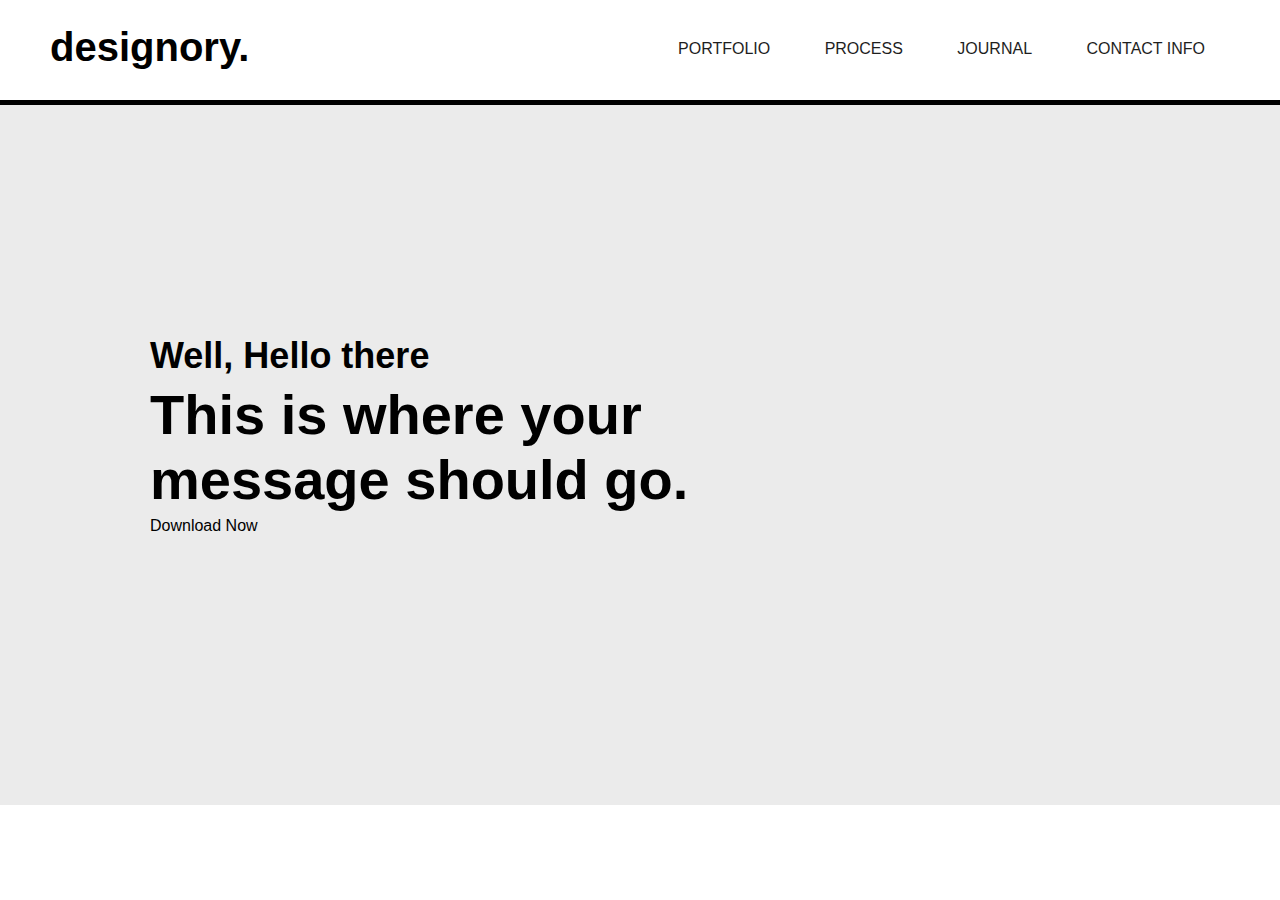
==== index.html @ 2b51ba3c "added styling to header text in hero image" ====
<!DOCTYPE html>
<!-- HTML5 Hello world by kirupa - http://www.kirupa.com/html5/getting_your_feet_wet_html5_pg1.htm -->
<html lang="en-us">

<head>
<meta charset="utf-8">
<title>The Designory Homework</title>
<link href='css/main.css' rel='stylesheet'>
</head>

<body>
	<!-- START NAVBAR -->
	<div class='navbar'>
		<div id='logotype'>
			designory.
		</div>
		<div id='navlinks_container'>
			<a href='#'>Portfolio</a>
			<a href='#'>Process</a>
			<a href='#'>Journal</a>
			<a href='#'>Contact Info</a>
		</div>
	</div>
	<!-- END NAVBAR -->
	<!-- START HERO IMAGE -->
	<div class='hero_image'>
		<div id='header_text'>
			<h2>Well, Hello there</h2>
			<h1>This is where your message should go.</h1>
			<div>Download Now</div>
		</div>
	</div>
	<!-- END HERO IMAGE -->

</body>
</html>
---- css/main.css ----
body{
    margin: 0px;
    font-family: 'Helvetica', 'Arial', sans-serif;
}

/** DIV STYLING **/

.navbar{
    height: 100px;
    border-bottom: thick black solid;
}

#logotype{
    float: left;
    font-weight: bold;
    font-size: 250%;
    padding-left: 50px; padding-top:25px;
}

#navlinks_container{
    float:right;
    padding-right: 50px; padding-top: 40px;
    text-transform: uppercase;
}

#navlinks_container a{
    text-decoration: none;
    color: #1e1e1e;
    padding-left: 25px; padding-right:25px;
}

.hero_image{
    height:700px;
    background-color: #EBEBEB;
}

#header_text{
    padding-top: 200px;
    padding-left:150px;
    max-width: 600px;
}

#header_text h1{
    font-size: 350%;
    margin-top: 5px; margin-bottom: 5px;
}

#header_text h2{
    font-size: 225%;
    margin-bottom: 0px;
}

/** END DIV STYLING **/
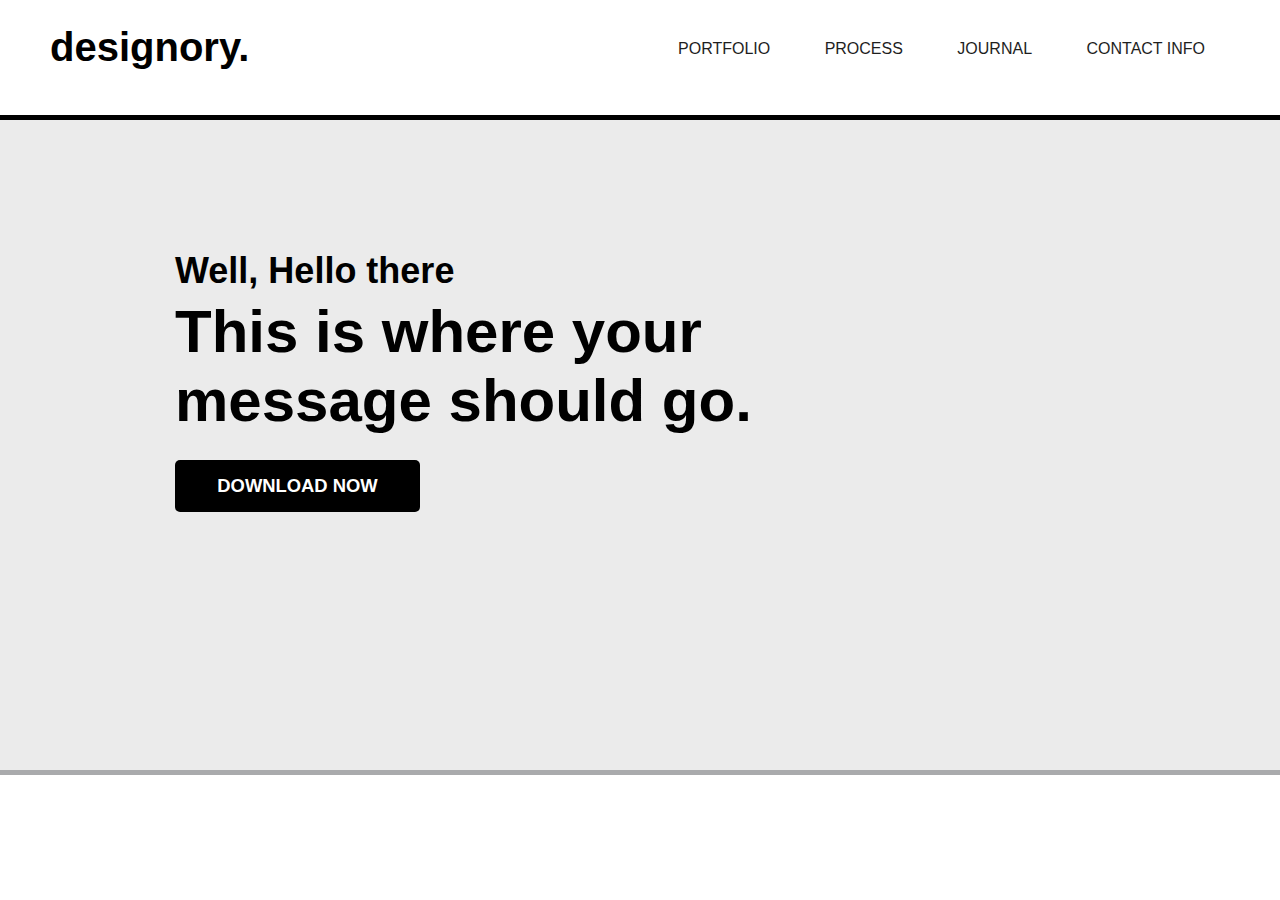
==== commit b554bf97: "small tweaks to div sizes, padding, and font sizes" ====
--- a/index.html
+++ b/index.html
@@ -27,7 +27,7 @@
 		<div id='header_text'>
 			<h2>Well, Hello there</h2>
 			<h1>This is where your message should go.</h1>
-			<div>Download Now</div>
+			<div class='button'>Download Now</div>
 		</div>
 	</div>
 	<!-- END HERO IMAGE -->
--- a/css/main.css
+++ b/css/main.css
@@ -6,7 +6,7 @@
 /** DIV STYLING **/
 
 .navbar{
-    height: 100px;
+    height: 115px;
     border-bottom: thick black solid;
 }
 
@@ -30,19 +30,21 @@
 }
 
 .hero_image{
-    height:700px;
+    height:650px;
     background-color: #EBEBEB;
+    border-bottom: thick solid 	#A9AAAC;
 }
 
 #header_text{
-    padding-top: 200px;
-    padding-left:150px;
+    padding-top: 100px;
+    padding-left:175px;
     max-width: 600px;
 }
 
 #header_text h1{
-    font-size: 350%;
+    font-size: 375%;
     margin-top: 5px; margin-bottom: 5px;
+    font-weight: bold;
 }
 
 #header_text h2{
@@ -50,4 +52,18 @@
     margin-bottom: 0px;
 }
 
+.button{
+    background-color: black;
+    color: white;
+    width: 225px;
+    text-align: center;
+    margin-top: 25px;
+    border-radius: 5px;
+    padding-left: 10px; padding-right:10px;
+    padding-top: 15px; padding-bottom:15px;
+    text-transform: uppercase;
+    font-size: 115%;
+    font-weight: bold;
+}
+
 /** END DIV STYLING **/
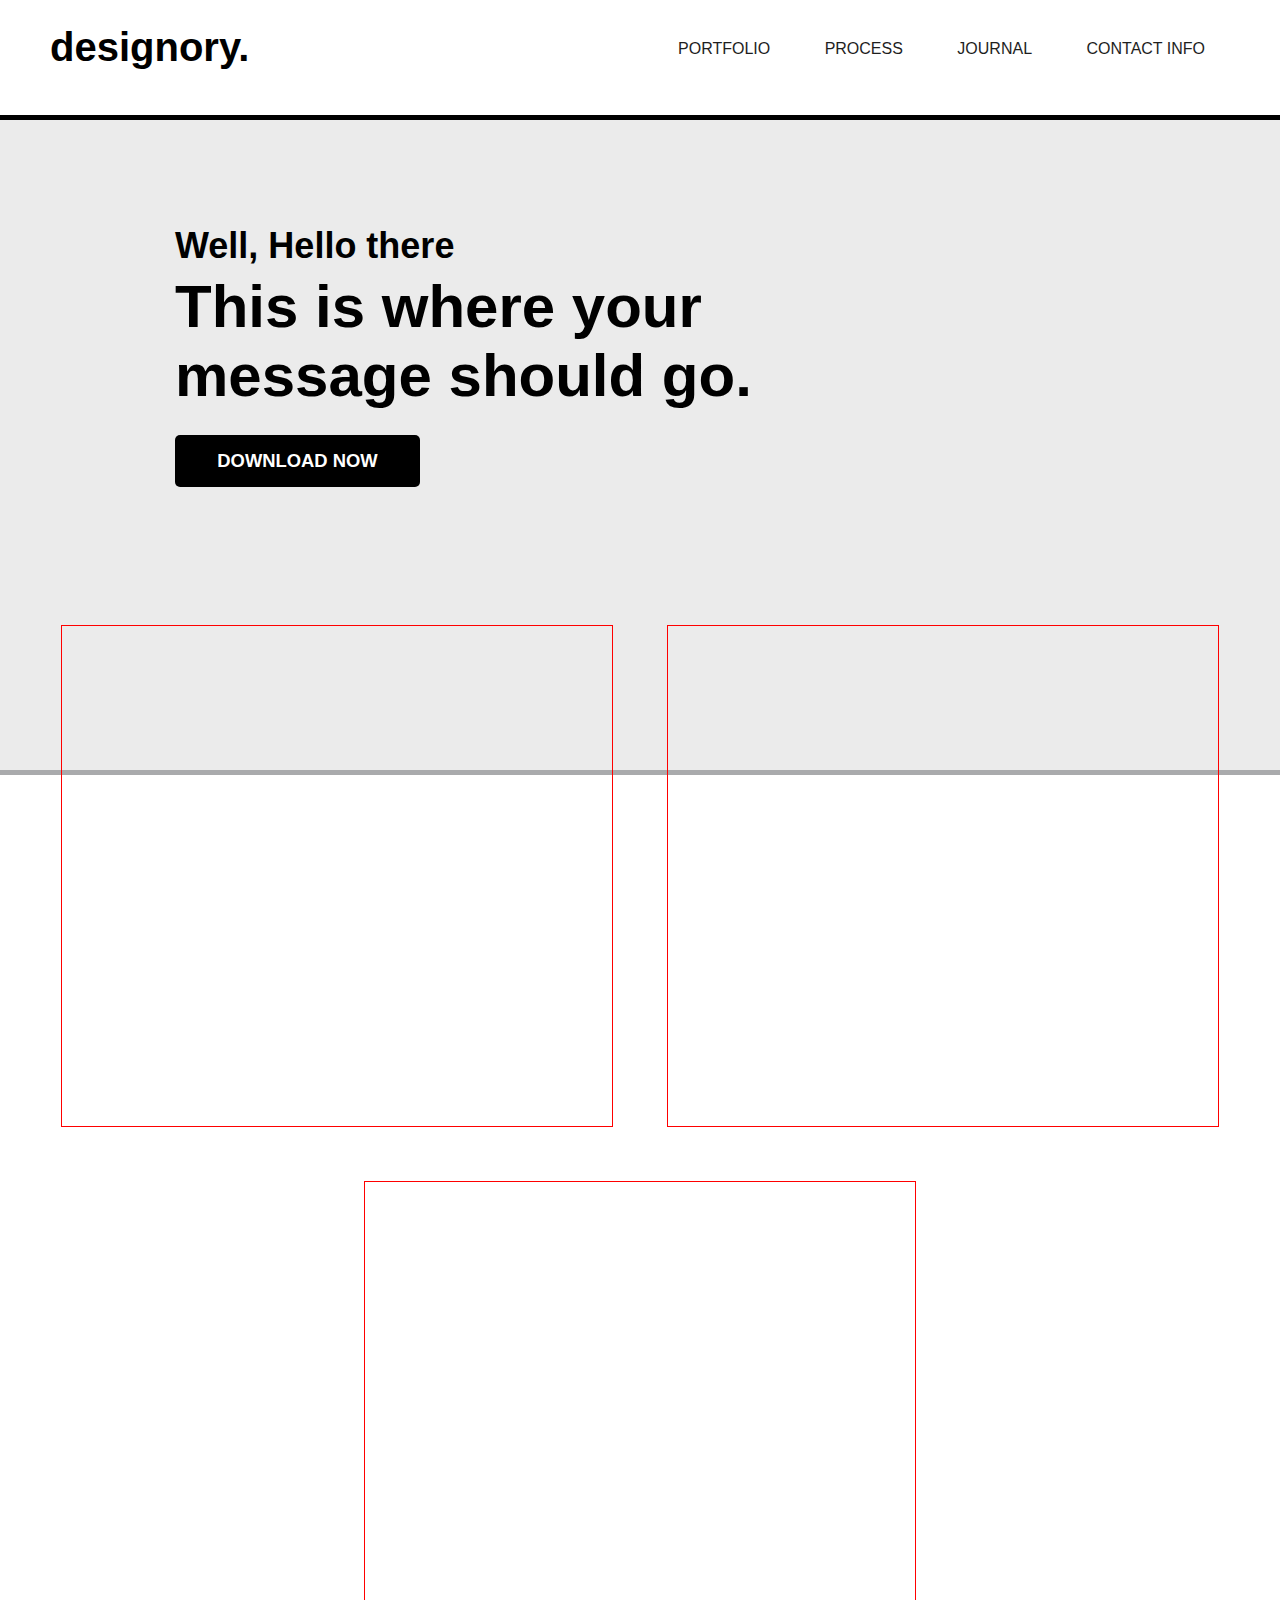
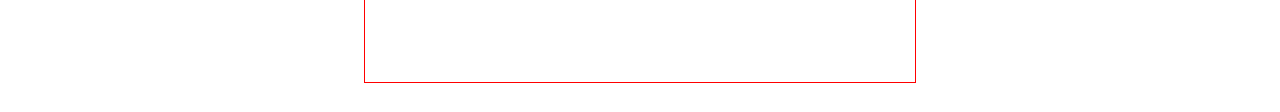
==== commit dd4bfc61: "added articles container and individual article divs, style and positioned on page" ====
--- a/index.html
+++ b/index.html
@@ -31,6 +31,21 @@
 		</div>
 	</div>
 	<!-- END HERO IMAGE -->
+	<!-- START ARTICLES -->
+	
+	<div class='articles_container'>
+		<div class='article'>
+			
+		</div>
+		<div class='article'>
+			
+		</div>
+		<div class='article'>
+			
+		</div>
+	</div>
+	
+	<!-- END ARTICLES -->
 
 </body>
 </html>
--- a/css/main.css
+++ b/css/main.css
@@ -3,6 +3,11 @@
     font-family: 'Helvetica', 'Arial', sans-serif;
 }
 
+/** 
+*{
+    border:thin red solid;
+}
+**/
 /** DIV STYLING **/
 
 .navbar{
@@ -10,24 +15,24 @@
     border-bottom: thick black solid;
 }
 
-#logotype{
-    float: left;
-    font-weight: bold;
-    font-size: 250%;
-    padding-left: 50px; padding-top:25px;
-}
-
-#navlinks_container{
-    float:right;
-    padding-right: 50px; padding-top: 40px;
-    text-transform: uppercase;
-}
-
-#navlinks_container a{
-    text-decoration: none;
-    color: #1e1e1e;
-    padding-left: 25px; padding-right:25px;
-}
+    #logotype{
+        float: left;
+        font-weight: bold;
+        font-size: 250%;
+        padding-left: 50px; padding-top:25px;
+    }
+    
+    #navlinks_container{
+        float:right;
+        padding-right: 50px; padding-top: 40px;
+        text-transform: uppercase;
+    }
+    
+    #navlinks_container a{
+        text-decoration: none;
+        color: #1e1e1e;
+        padding-left: 25px; padding-right:25px;
+    }
 
 .hero_image{
     height:650px;
@@ -35,35 +40,50 @@
     border-bottom: thick solid 	#A9AAAC;
 }
 
-#header_text{
-    padding-top: 100px;
-    padding-left:175px;
-    max-width: 600px;
+    #header_text{
+        padding-top: 75px;
+        padding-left:175px;
+        max-width: 600px;
+    }
+    
+    #header_text h1{
+        font-size: 375%;
+        margin-top: 5px; margin-bottom: 5px;
+        font-weight: bold;
+    }
+    
+    #header_text h2{
+        font-size: 225%;
+        margin-bottom: 0px;
+    }
+    
+    .button{
+        background-color: black;
+        color: white;
+        width: 225px;
+        text-align: center;
+        margin-top: 25px;
+        border-radius: 5px;
+        padding-left: 10px; padding-right:10px;
+        padding-top: 15px; padding-bottom:15px;
+        text-transform: uppercase;
+        font-size: 115%;
+        font-weight: bold;
+    }
+    
+.articles_container{
+    height: 500px;
+    position: absolute;
+    top: 600px;
+    width: 100%;
+    text-align: center;
 }
 
-#header_text h1{
-    font-size: 375%;
-    margin-top: 5px; margin-bottom: 5px;
-    font-weight: bold;
-}
-
-#header_text h2{
-    font-size: 225%;
-    margin-bottom: 0px;
-}
-
-.button{
-    background-color: black;
-    color: white;
-    width: 225px;
-    text-align: center;
-    margin-top: 25px;
-    border-radius: 5px;
-    padding-left: 10px; padding-right:10px;
-    padding-top: 15px; padding-bottom:15px;
-    text-transform: uppercase;
-    font-size: 115%;
-    font-weight: bold;
-}
-
+    .article{
+        height: 500px;
+        border:solid thin red;
+        width: 550px;
+        margin: 25px;
+        display: inline-block;
+    }
 /** END DIV STYLING **/
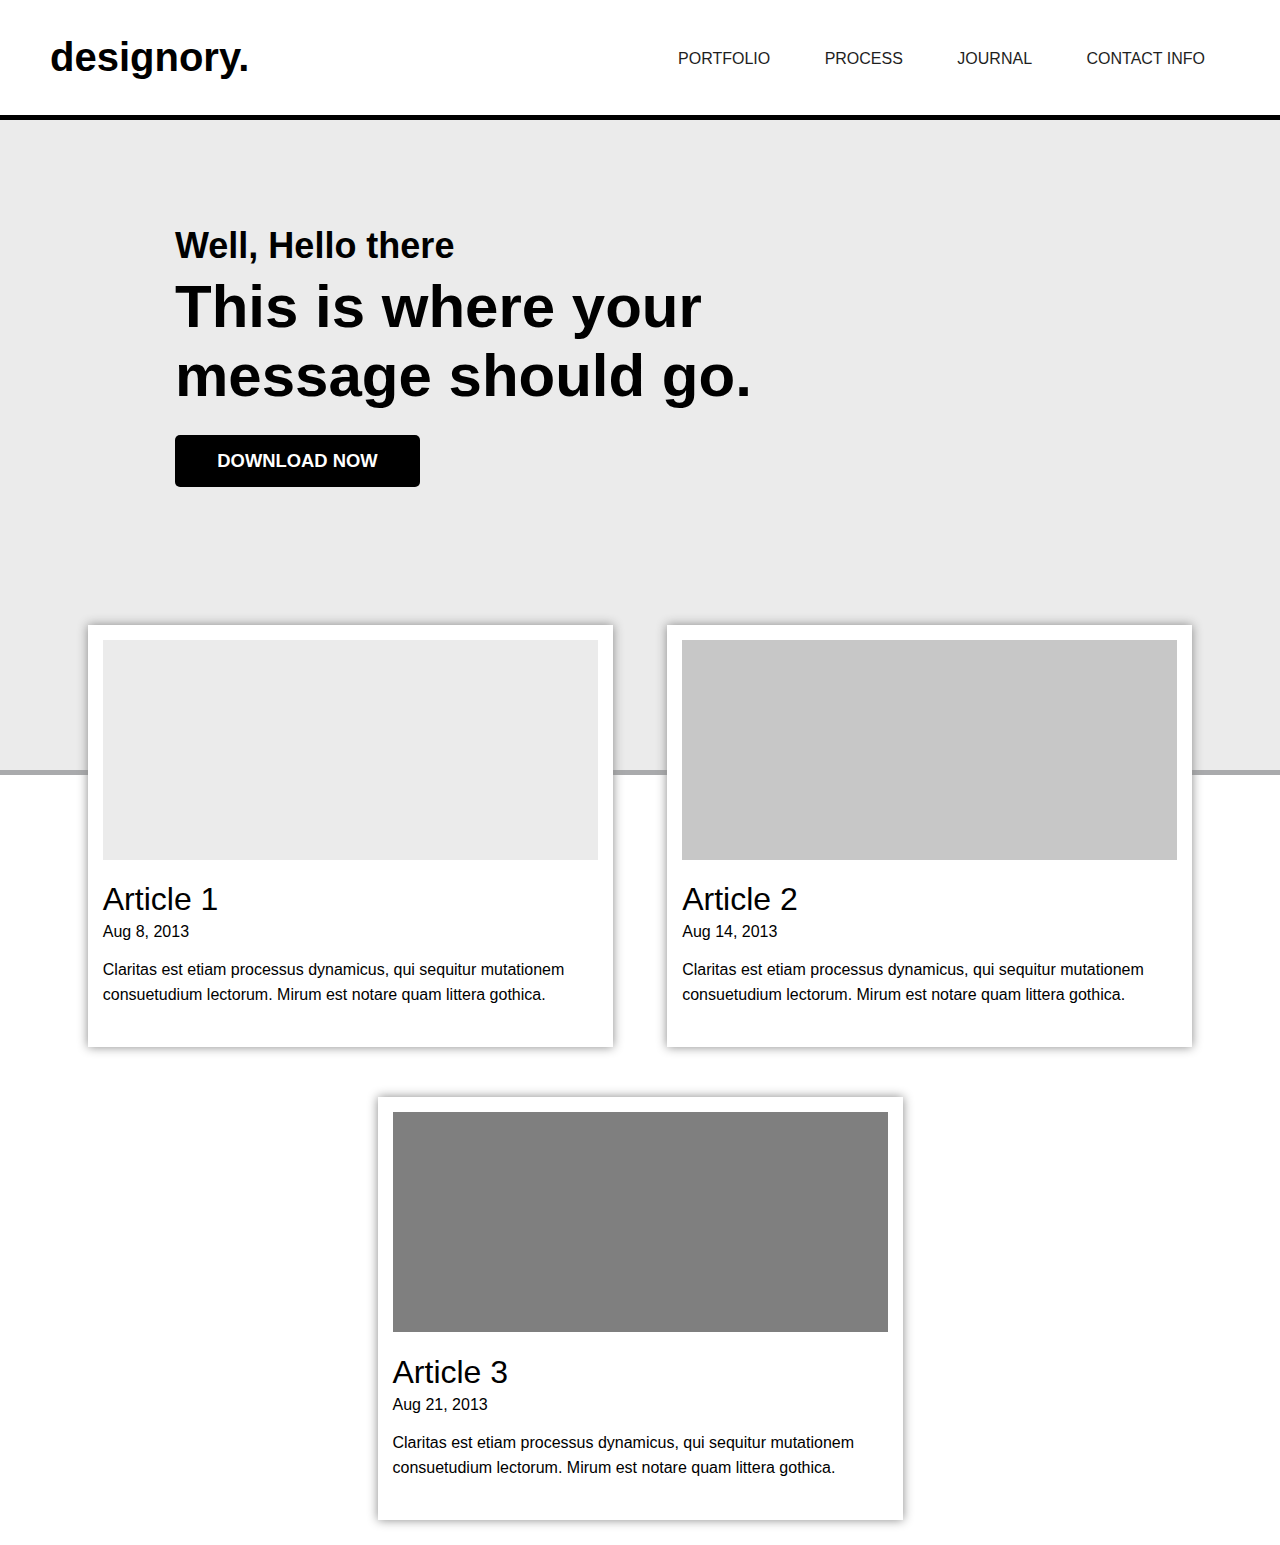
==== commit b2609d90: "added content to articles, added styling for content.  modified article vertical-align property" ====
--- a/index.html
+++ b/index.html
@@ -35,13 +35,43 @@
 	
 	<div class='articles_container'>
 		<div class='article'>
-			
+			<div id='article_image1'>
+			</div>
+			<div class='article_content'>
+				<h1>Article 1</h1>
+				<h2>Aug 8, 2013</h2>
+				<p>
+					Claritas est etiam processus dynamicus, qui
+					sequitur mutationem consuetudium lectorum.  
+					Mirum est notare quam littera gothica.
+				</p>
+			</div>
 		</div>
 		<div class='article'>
-			
+			<div id='article_image2'>
+			</div>
+			<div class='article_content'>
+				<h1>Article 2</h1>
+				<h2>Aug 14, 2013</h2>
+				<p>
+					Claritas est etiam processus dynamicus, qui
+					sequitur mutationem consuetudium lectorum.  
+					Mirum est notare quam littera gothica.
+				</p>
+			</div>
 		</div>
 		<div class='article'>
-			
+			<div id='article_image3'>
+			</div>
+			<div class='article_content'>
+				<h1>Article 3</h1>
+				<h2>Aug 21, 2013</h2>
+				<p>
+					Claritas est etiam processus dynamicus, qui
+					sequitur mutationem consuetudium lectorum.  
+					Mirum est notare quam littera gothica.
+				</p>
+			</div>
 		</div>
 	</div>
 	
--- a/css/main.css
+++ b/css/main.css
@@ -19,12 +19,12 @@
         float: left;
         font-weight: bold;
         font-size: 250%;
-        padding-left: 50px; padding-top:25px;
+        padding-left: 50px; padding-top:35px;
     }
     
     #navlinks_container{
         float:right;
-        padding-right: 50px; padding-top: 40px;
+        padding-right: 50px; padding-top: 50px;
         text-transform: uppercase;
     }
     
@@ -80,10 +80,54 @@
 }
 
     .article{
-        height: 500px;
-        border:solid thin red;
-        width: 550px;
+        width: 525px;
         margin: 25px;
         display: inline-block;
+        background-color: white;
+        box-shadow: 0px 0px 10px #888888;
+        text-align: left;
+        vertical-align:top;
     }
+    
+    #article_image1{
+        height: 220px;
+        margin: 15px;
+        background-color: #EBEBEB;
+    }
+    
+    #article_image2{
+        height: 220px;
+        margin: 15px;
+        background-color: #C7C7C7;
+    }
+    
+    #article_image3{
+        height: 220px;
+        margin: 15px;
+        background-color: #7F7F7F;
+    }
+    
+    .article_content{
+        margin: 15px;
+        margin-bottom: 40px;
+        margin-right: 25px;
+        font-family: 'Arial', sans-serif;
+    }
+    
+    .article_content h1{
+        font-weight: normal;
+        margin-bottom: 5px;
+    }
+    
+    .article_content h2{
+        font-weight: normal;
+        margin-top: 0px;
+        font-size: 100%;
+    }
+    
+    .article_content p{
+        font-weight: normal;
+        line-height: 25px;
+    }
+    
 /** END DIV STYLING **/
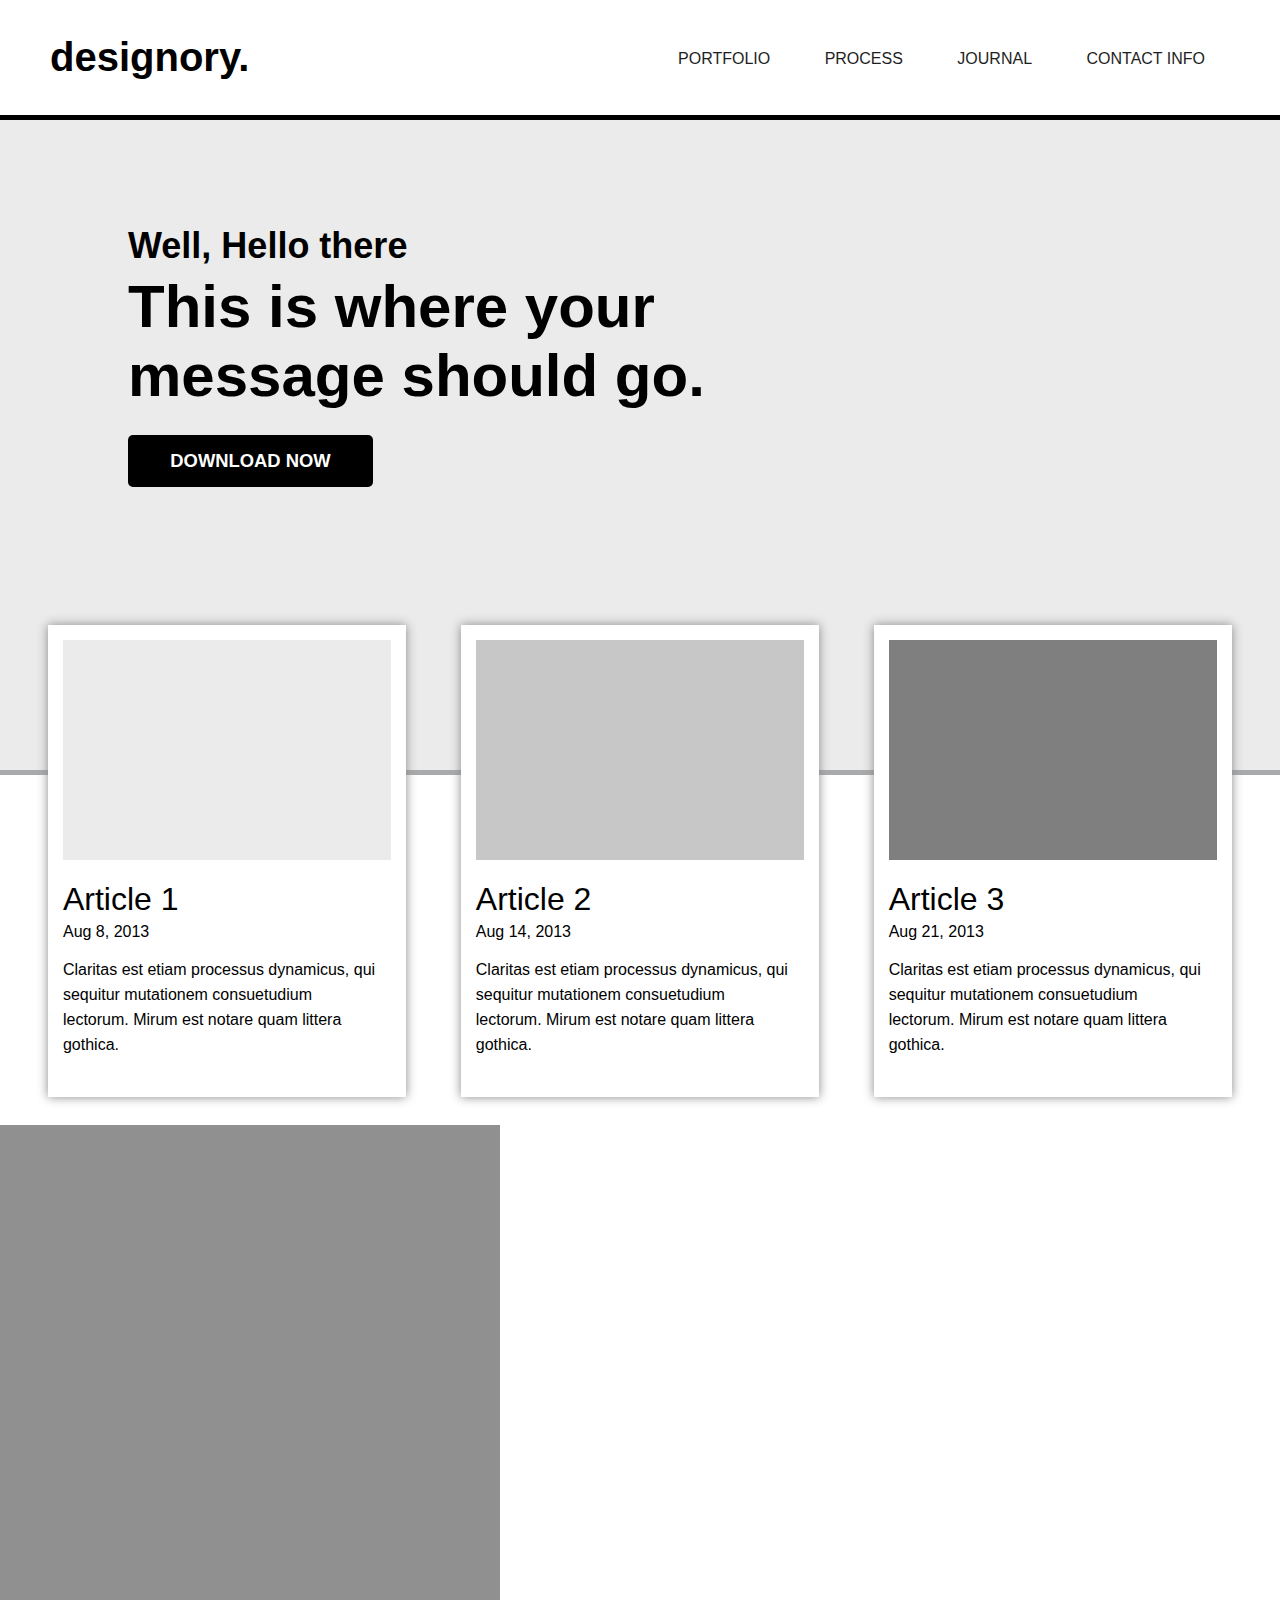
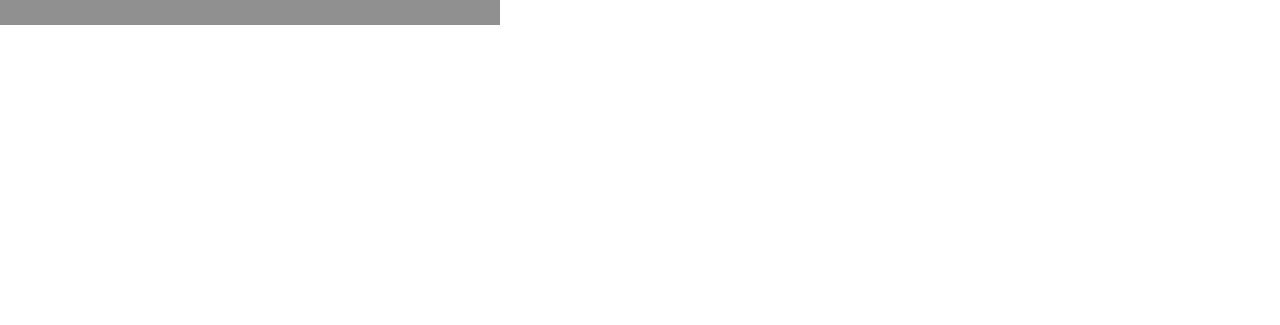
==== commit b343efe0: "starting to build out main content divs, improved responsiveness in header text and in article conta" ====
--- a/index.html
+++ b/index.html
@@ -74,8 +74,14 @@
 			</div>
 		</div>
 	</div>
+	<!-- END ARTICLES -->
+	<!-- START MAIN CONTENT -->
 	
-	<!-- END ARTICLES -->
+	<div class='main_content_container'>
+		<div class='main_content_photo'></div>
+	</div>
+	
+	<!-- END MAIN CONTENT -->
 
 </body>
 </html>
--- a/css/main.css
+++ b/css/main.css
@@ -42,7 +42,7 @@
 
     #header_text{
         padding-top: 75px;
-        padding-left:175px;
+        padding-left:10vw;
         max-width: 600px;
     }
     
@@ -72,7 +72,6 @@
     }
     
 .articles_container{
-    height: 500px;
     position: absolute;
     top: 600px;
     width: 100%;
@@ -80,7 +79,7 @@
 }
 
     .article{
-        width: 525px;
+        width: 28%;
         margin: 25px;
         display: inline-block;
         background-color: white;
@@ -130,4 +129,20 @@
         line-height: 25px;
     }
     
+.main_content_container{
+    height: 800px;
+    padding-top: 350px;
+    text-align: center;
+}
+
+    .main_content_photo{
+        background-color: #909090;
+        height: 500px;
+        width:500px
+    }
+    
+    .main_content{
+        
+    }
+    
 /** END DIV STYLING **/
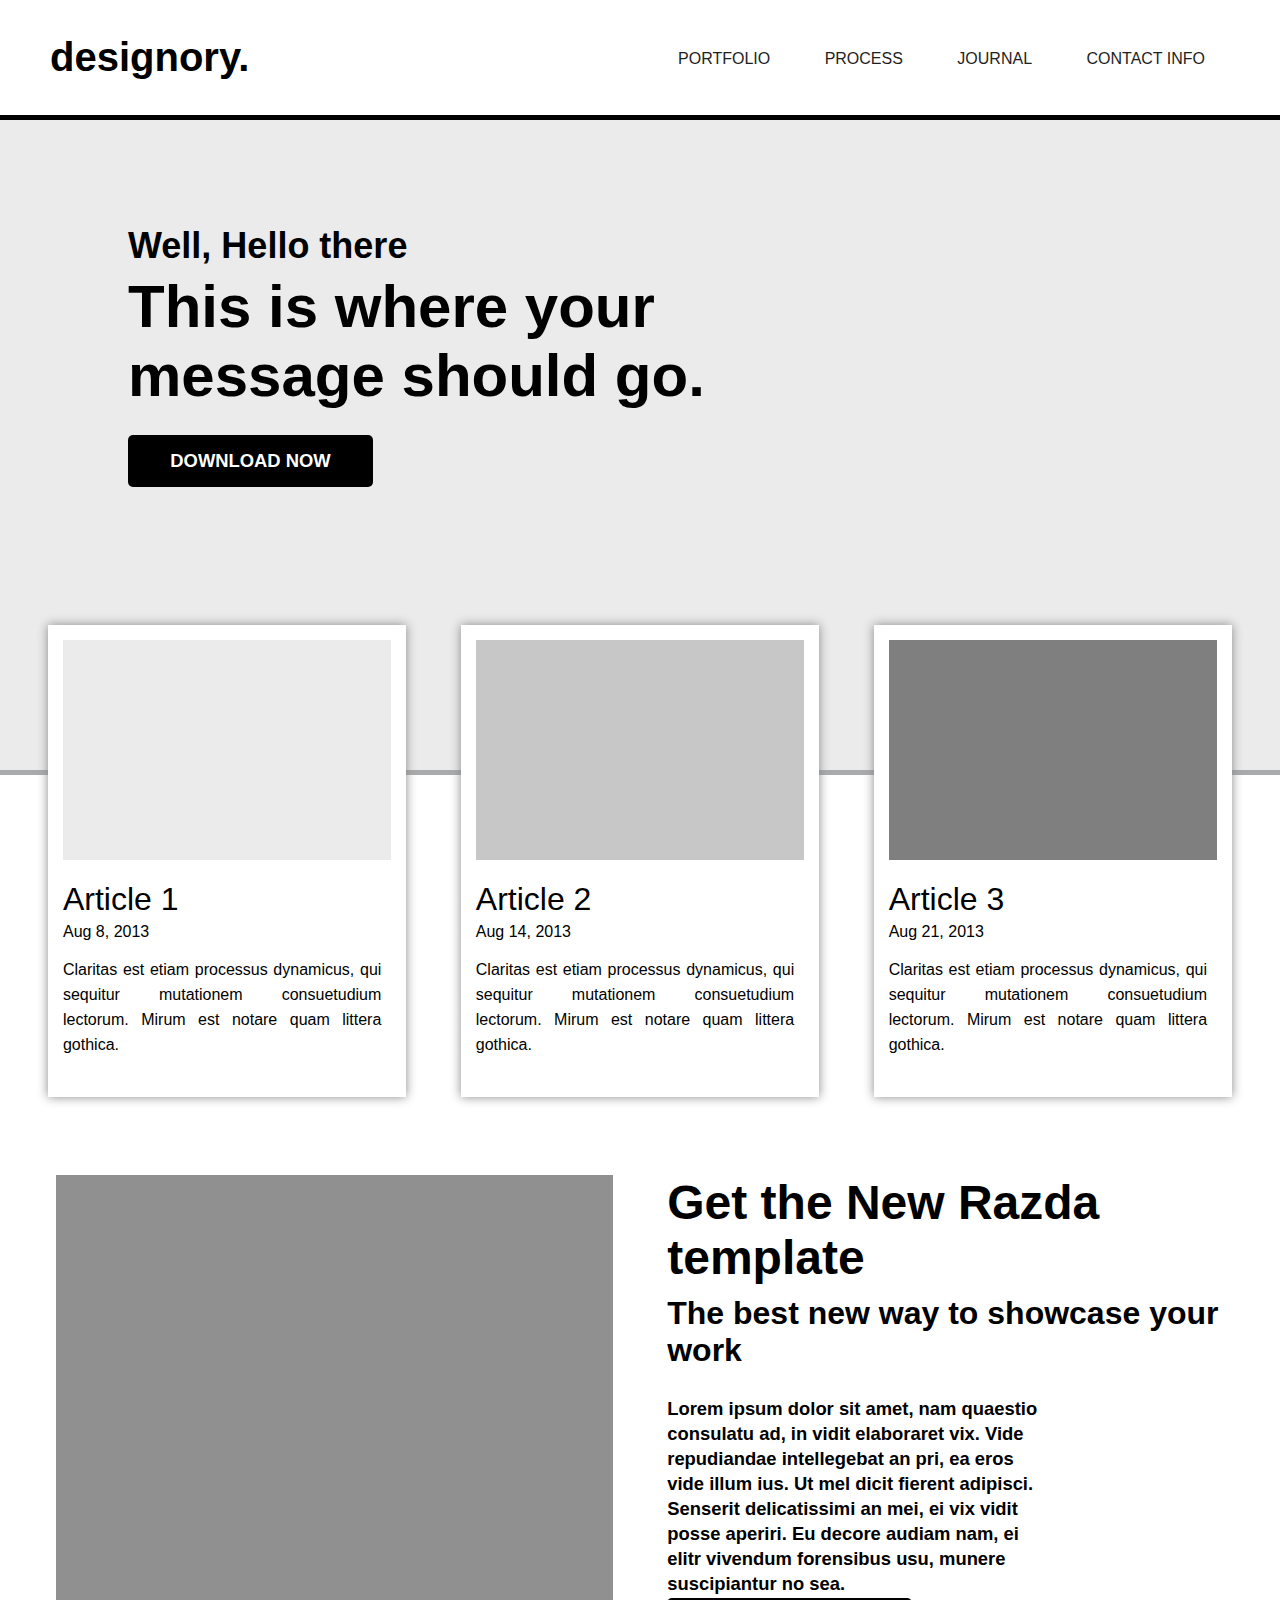
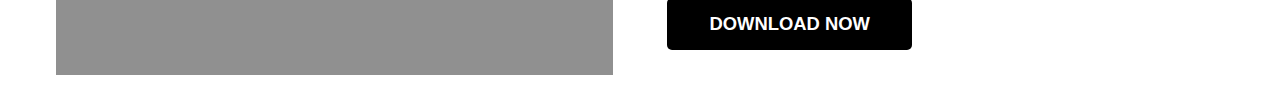
==== commit cadacffc: "added content to main content div, styled and positioned text" ====
--- a/index.html
+++ b/index.html
@@ -79,6 +79,18 @@
 	
 	<div class='main_content_container'>
 		<div class='main_content_photo'></div>
+		<div class='main_content'>
+			<h1>Get the New Razda template</h1>
+			<h2>The best new way to showcase your work</h2>
+			<p>
+			Lorem ipsum dolor sit amet, nam quaestio consulatu ad, in vidit elaboraret 
+			vix. Vide repudiandae intellegebat an pri, ea eros vide illum ius. 
+			Ut mel dicit fierent adipisci. Senserit delicatissimi an mei, ei vix 
+			vidit posse aperiri. Eu decore audiam nam, ei elitr vivendum forensibus 
+			usu, munere suscipiantur no sea.
+			</p>
+			<div class='button'>Download Now</div>
+		</div>
 	</div>
 	
 	<!-- END MAIN CONTENT -->
--- a/css/main.css
+++ b/css/main.css
@@ -111,6 +111,7 @@
         margin-bottom: 40px;
         margin-right: 25px;
         font-family: 'Arial', sans-serif;
+        text-align: justify;
     }
     
     .article_content h1{
@@ -130,19 +131,51 @@
     }
     
 .main_content_container{
-    height: 800px;
-    padding-top: 350px;
+    padding-top: 375px;
     text-align: center;
+    width: 100%;
 }
 
     .main_content_photo{
         background-color: #909090;
         height: 500px;
-        width:500px
+        display: inline-block;
+        margin: 25px;
+        width: 43.5vw;
+        vertical-align: top;
     }
     
     .main_content{
-        
+        height: 500px;
+        display: inline-block;
+        margin: 25px;
+        width: 43.5vw;
+        vertical-align: top;
+        text-align: left;
+        position: relative;
+    }
+    
+    .main_content h1{
+        font-size: 300%;
+        margin-top: 0px; margin-bottom: 0px;
+    }
+    
+    .main_content h2{
+        font-size: 200%;
+        margin-top: 10px; 
+    }
+    
+    .main_content p{
+        line-height: 25px;
+        font-size: 115%;
+        font-weight: bold;
+        width: 30vw;
+    }
+    
+    .main_content .button{
+        vertical-align: bottom;
+        position: absolute;
+        bottom: 25px;
     }
     
 /** END DIV STYLING **/
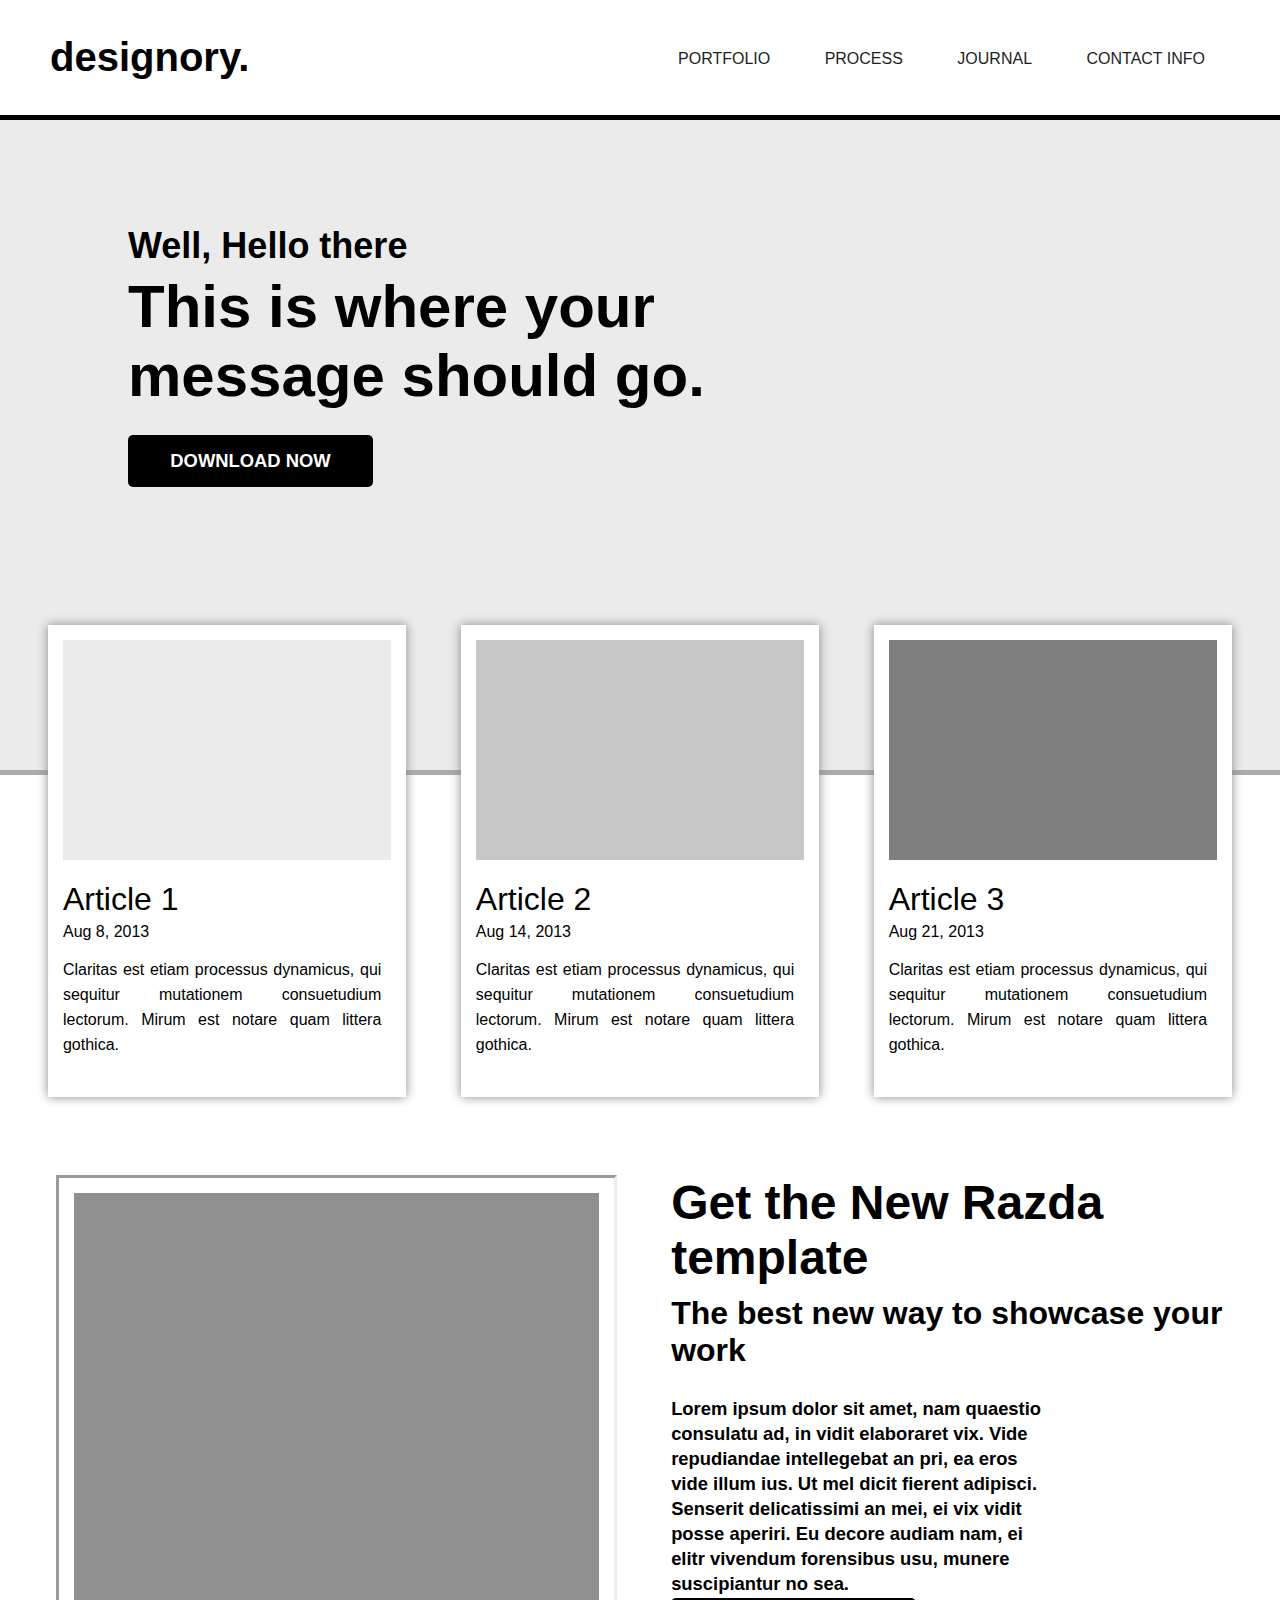
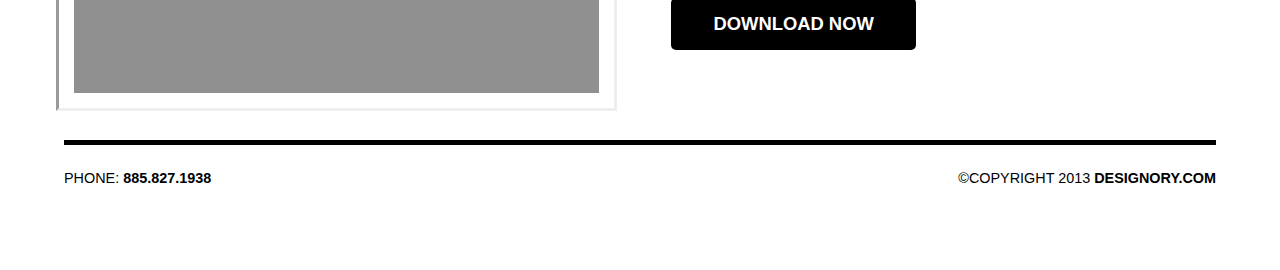
==== commit c91458c8: "added and styled footer" ====
--- a/index.html
+++ b/index.html
@@ -78,7 +78,9 @@
 	<!-- START MAIN CONTENT -->
 	
 	<div class='main_content_container'>
-		<div class='main_content_photo'></div>
+		<div class='photo_container'>
+			<div class='main_content_photo'></div>
+		</div>
 		<div class='main_content'>
 			<h1>Get the New Razda template</h1>
 			<h2>The best new way to showcase your work</h2>
@@ -92,8 +94,20 @@
 			<div class='button'>Download Now</div>
 		</div>
 	</div>
+	<!-- END MAIN CONTENT -->
+	<!-- START FOOTER -->
 	
-	<!-- END MAIN CONTENT -->
+		<div class='footer'>
+			<div class='footer_left'>
+				PHONE: <strong>885.827.1938</strong>
+			</div>
+			<div class='footer_right'>
+				©COPYRIGHT 2013 <strong>DESIGNORY.COM</strong>
+			</div>
+		</div>
+	
+	<!-- END FOOTER -->
+	
 
 </body>
 </html>
--- a/css/main.css
+++ b/css/main.css
@@ -136,20 +136,24 @@
     width: 100%;
 }
 
+    .photo_container{
+        border-style: inset;
+        display: inline-block;
+        margin: 25px;
+    }
+    
     .main_content_photo{
         background-color: #909090;
         height: 500px;
-        display: inline-block;
-        margin: 25px;
-        width: 43.5vw;
-        vertical-align: top;
+        width: 41vw;
+        margin:15px;
     }
     
     .main_content{
         height: 500px;
         display: inline-block;
         margin: 25px;
-        width: 43.5vw;
+        width: 43.2vw;
         vertical-align: top;
         text-align: left;
         position: relative;
@@ -178,4 +182,22 @@
         bottom: 25px;
     }
     
+    .footer{
+        width: 90vw;
+        border-top: thick solid black;
+        height: 100px;
+        margin-left: 5vw; 
+        padding-top:25px;
+        font-size: 90%;
+    }
+    
+    .footer_left{
+        float: left;
+        
+    }
+    
+    .footer_right{
+        float: right;
+    }
+    
 /** END DIV STYLING **/
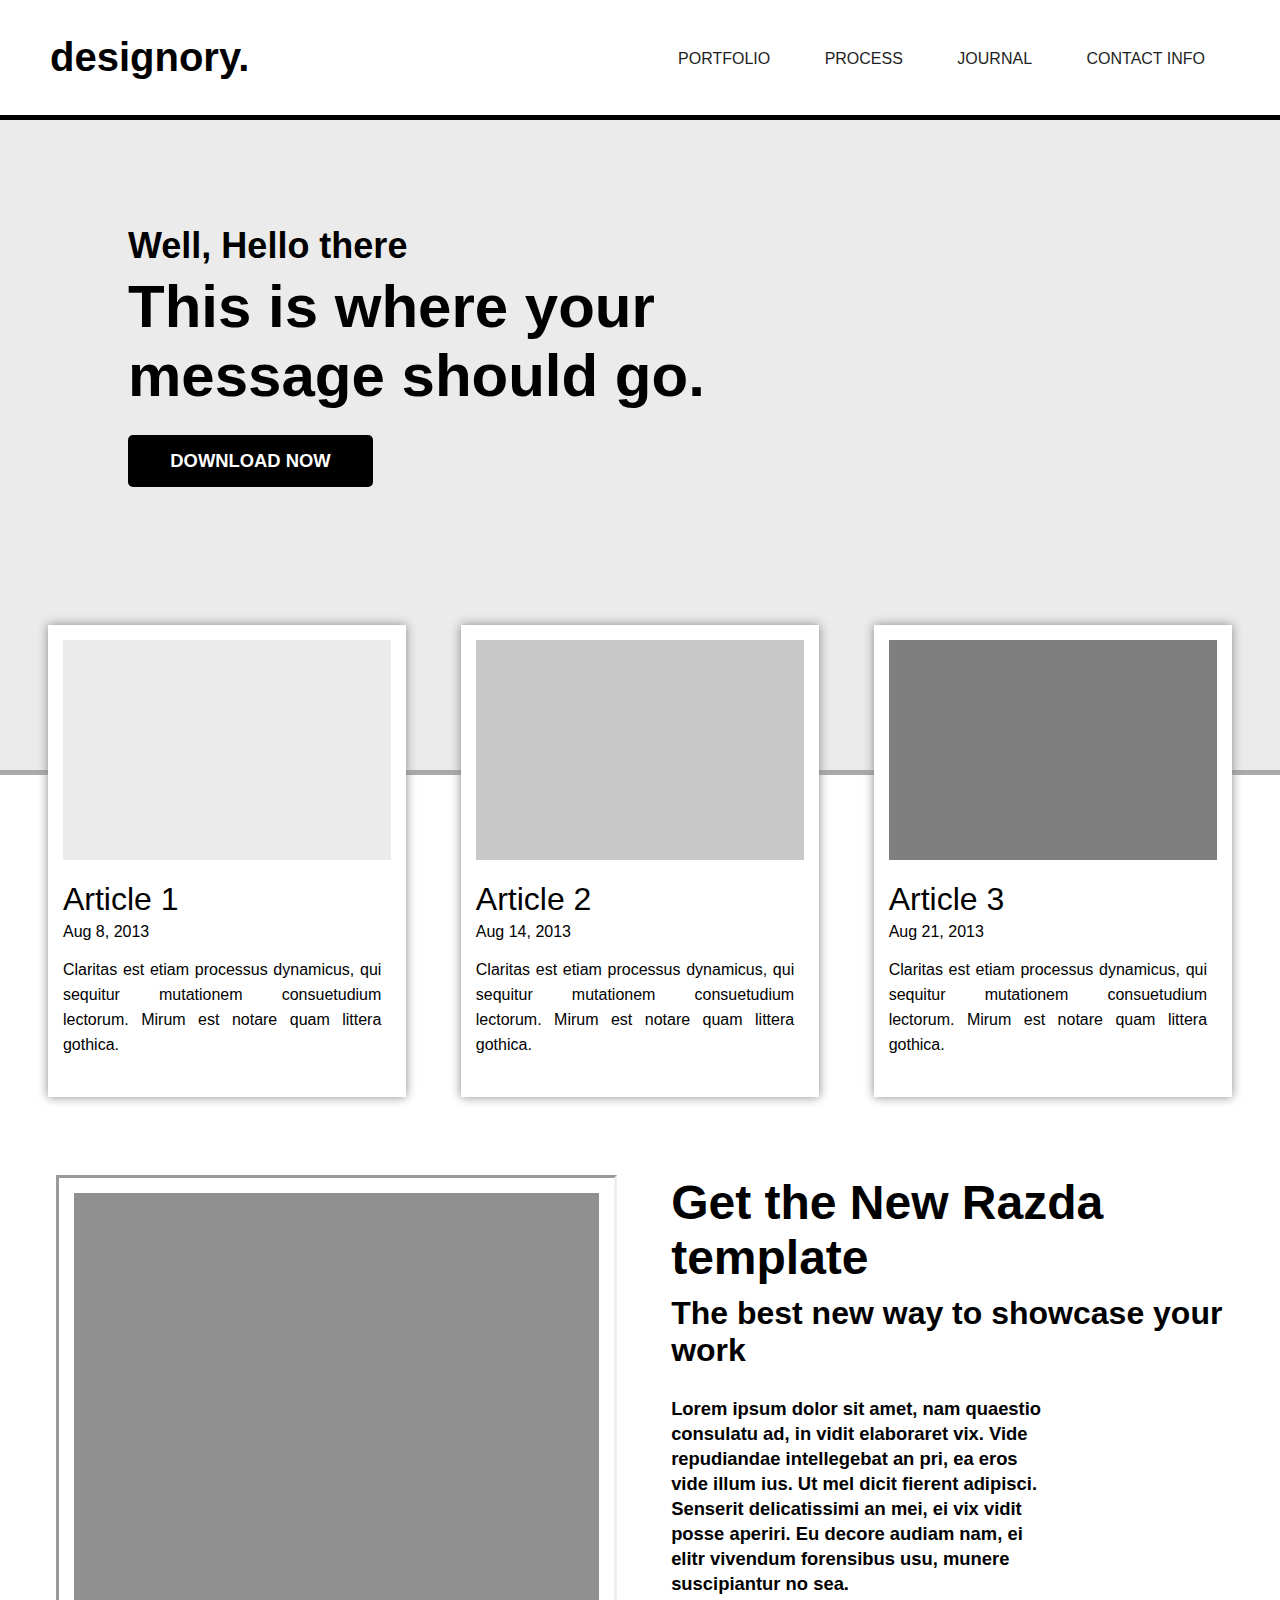
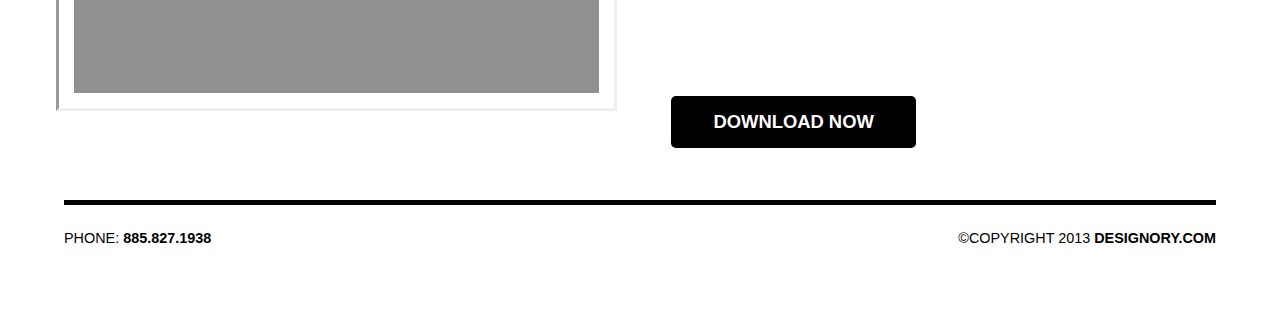
==== commit 790e4f85: "further improved responsiveness through medai queries - specifically through resizing the maring-top" ====
--- a/index.html
+++ b/index.html
@@ -6,6 +6,8 @@
 <meta charset="utf-8">
 <title>The Designory Homework</title>
 <link href='css/main.css' rel='stylesheet'>
+<!-- Google icon font for menu icon -->
+<link href="https://fonts.googleapis.com/icon?family=Material+Icons" rel="stylesheet">
 </head>
 
 <body>
--- a/css/main.css
+++ b/css/main.css
@@ -150,7 +150,6 @@
     }
     
     .main_content{
-        height: 500px;
         display: inline-block;
         margin: 25px;
         width: 43.2vw;
@@ -177,9 +176,7 @@
     }
     
     .main_content .button{
-        vertical-align: bottom;
-        position: absolute;
-        bottom: 25px;
+        margin-top: 100px;
     }
     
     .footer{
@@ -201,3 +198,66 @@
     }
     
 /** END DIV STYLING **/
+
+/** MEDIA QUERIES **/
+
+@media (min-width: 1000px) and (max-width:1400px) {
+    .main_content {
+        height: 600px;
+    }
+}
+
+@media (max-width:1100px) {
+    .article {
+        width: 75%;
+    }
+    .article_content{
+        width: 60%;
+    }
+    .main_content_container{
+        padding-top: 1250px;
+    }
+    .main_content .button{
+        margin-top: 50px;
+    }
+}
+
+@media (max-width:1050px) {
+    .main_content_container{
+        padding-top: 1350px;
+    }
+    .main_content {
+        text-align: center;
+        width: 90%;
+    }
+    .main_content p{
+        width: 80%;
+        display: inline-block;
+    }
+    .main_content .button{
+        display: inline-block;
+        position: relative;
+        margin-top: 30px;
+    }
+    .main_content_photo{
+        width: 85vw;
+    }
+}
+
+@media (min-width: 500px) and (max-width:700px) {
+    .main_content_container{
+        padding-top: 1350px;
+    }
+    .article_content{
+        width: 90%;
+    }
+}
+
+@media (max-width:500px) {
+    .main_content_container{
+        padding-top: 1450px;
+    }
+    .article_content{
+        width: 90%;
+    }
+}